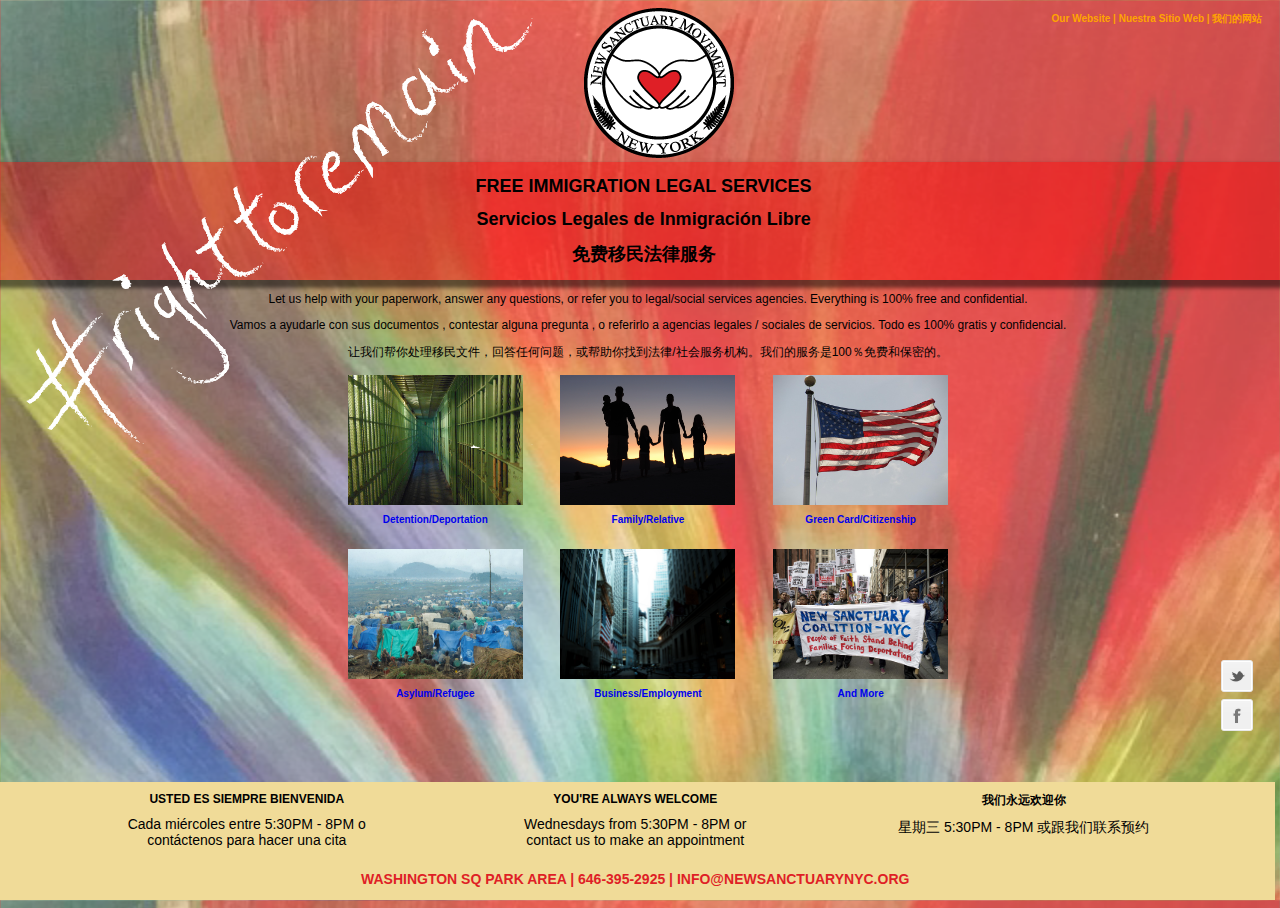
==== public/index.html @ 5d08ad5a "some fancy ruby shit" ====
<!DOCTYPE html>
<html lang="en" >
<head>
	<link rel="stylesheet" href="css/style.css">
	<meta charset="UTF-8">
	<title>New Sanctuary NYC | Free Immigration Assistance | Free Legal Help | Deportation Defense | Citizenship Assistance | Family Petitions | Immigration Lawyer </title>
</head>

<body>

<!--CONTENT AREA-->

    <div id="social">
      <a class="twit" href="https://twitter.com/newsanctuarynyc" title="Twitter" target=blank>Twitter</a>
      <a class="fbook" href="https://www.facebook.com/NewSanctuaryCoalitionNYC?fref=ts" title="Facebook" target=blank>Facebook</a>
    </div>

    <div class="righttoremain"><img src="images/righttoremain.png" alt="righttoremain"></div>

	<div class="middleify">

		<div class="weblink"><a href="http://www.newsanctuarynyc.org" target=blank> Our Website | Nuestra Sitio Web | 我们的网站</a></div>

		<div class="logo"><img src="images/logo.png" alt="logo"></div>

		<div class="bar">
			<h1>FREE IMMIGRATION LEGAL SERVICES</h1>
			<h1>Servicios Legales de Inmigración Libre</h1>
			<h1>免费移民法律服务</h1>
		</div>

		<p>Let us help with your paperwork, answer any questions, or refer you to legal/social services agencies. Everything is 100% free and confidential.</p>
		<p>Vamos a ayudarle con sus documentos , contestar alguna pregunta , o referirlo a agencias legales / sociales de servicios. Todo es 100% gratis y confidencial.</p>
		<p>让我们帮你处理移民文件，回答任何问题，或帮助你找到法律/社会服务机构。我们的服务是100％免费和保密的。</p>

		<table class="tablestyle">
			<tr>
				<td><a href="http://www.uscis.gov/tools/glossary/deportation" target=blank><img src="images/detention.jpg"><br>Detention/Deportation</a></td>
				<td><a href="http://www.uscis.gov/family" target=blank><img src="images/family.jpg"><br>Family/Relative</a></td>
				<td><a href="http://www.uscis.gov/green-card/green-card-processes-and-procedures/adjustment-status" target=blank><img src="images/flag.jpg"><br>Green Card/Citizenship</a></td>
			</tr>
			<tr>
				<td><a href="http://www.uscis.gov/humanitarian/refugees-asylum/asylum" target=blank><img src="images/refugee.jpg" target=blank><br>Asylum/Refugee</a></td>
				<td><a href="http://www.uscis.gov/news/public-releases-topic/business-immigration" target=blank><img src="images/business.jpg"><br>Business/Employment</a></td>
				<td><a href="http://www.uscis.gov/laws/immigration-and-nationality-act" target=blank><img src="images/more.jpg"><br>And More</a></td>
			</tr>
		</table>

	</div> <!--middleify-->

<!--FOOTER-->

	<footer>

		<div class="col-33 marginless">
			<h2>USTED ES SIEMPRE BIENVENIDA</h2>
			<p>Cada miércoles entre 5:30PM - 8PM o contáctenos para hacer una cita</p>
		</div>

		<div class="col-33">
			<h2>YOU'RE ALWAYS WELCOME</h2>
			<p>Wednesdays from 5:30PM - 8PM or contact us to make an appointment</p>
		</div>

		<div class="col-33">
			<h2>我们永远欢迎你</h2>
			<p>星期三 5:30PM - 8PM 或跟我们联系预约</p>
		</div>
		<h1>WASHINGTON SQ PARK AREA | 646-395-2925 | INFO@NEWSANCTUARYNYC.ORG</h1>
	</footer>

    <script src="http://cdnjs.cloudflare.com/ajax/libs/jquery/2.1.0/jquery.min.js"></script>
    <script src="js/app.js"></script>

</body>
</html>
---- public/css/style.css ----
/*LAYOUT*/

html {
	font-family: "Arial Black", Gadget, sans-serif;
	min-height: 100%;
	height: 100%;
}

body {
	min-height: 100%;
	height: 100%;
	width: 100%;
	overflow:hidden;
	background-image: url("../images/background.png");
	background-size: 100% 100%;
	font-family: Arial;
}

.middleify {
	position: relative;
	margin: auto;
	height: 80%;
}

h1 {
	font-family: "Arial Black", Gadget, sans-serif;
	font-size: 18px;
}

p {
	font-size: 12px;
	text-align: center;
}

div.bar {
	padding: 2px;
	background-color: rgba(255,0,0,0.4);
	width: 101%;
	/*background-color: #df1f26; /*NSC red*/
	margin-left: -1%;
	text-align: center;
	box-shadow: 0px 5px 4px 3px rgba(0, 0, 0, 0.5);
}

div.weblink {
	top: 0;
	float: right;
	padding-right: 2%;
}

div.weblink a {
	color: orange;
}

div.weblink a:hover {
	color: orange;
}

div.weblink a:visited {
	color: orange;
}

/*/////////////////TABLE/////////////////*/

table {
	margin-top: -10px;
	margin-left: auto;
    margin-right: auto;
	width: 50%;
	text-align: center;
}

td {
	padding: 10px;
	margin: 10px;
}

tr img {
	width: 175px;
	height: 130px;
}

/*/////////////////LOGO/////////////////*/

.logo {
    margin-left: auto;
    margin-right: auto;
    width: 10%
}

.righttoremain {
	position: absolute;
	left: 2%;
	top: 2%;
	background-image: url("../images/righttoremain.png");
	z-index: 20;
}

/*/////////////////FOOTER/////////////////*/

footer {
	position: fixed;
	text-align:center;
	height: 12%;
	/*background-color: #b0a6e3; /*lavender*/
	background-color: #f0db98; /*ochre*/
	width: 100%;
	margin-left: -1%;
	bottom: 0;
	padding-bottom: 10px;
}

footer h1 {
	font-size: 14px;
	color: #df1f26; /*NSC red*/
}

footer h2 {
	font-size: 12px;
	font-weight: bold;
}

.col-33 {
	width: 20%;
	max-width: 20%;
	margin-left: 10%;
	display: inline-block;
	vertical-align: top;
}

.col-33 p {
	font-size: 14px;
	margin-top: 0px;
}

.marginless {
	margin-left: 0;
}


/*/////////////////LINKS/////////////////*/

a {
	text-decoration: none;
	font-size: 10px;
	font-weight: bold;
}

a:hover {
	color: black;	
}

a:visited {
	color: black;
}

/*/////// SOCIAL ////////*/

#social {
  position: fixed;
  right: 20px;
  width: 40px;
  z-index: 2;
  bottom: 18%;
}

#social a {
  display: block;
  width: 40px;
  height: 40px;
  text-indent: 100%;
  white-space: nowrap;
  overflow: hidden;
}

a.fbook, a.twit, a.gplus {
  background: url(../images/social-icons.png) no-repeat;
}

a.fbook { background-position: 0 0; }
a.fbook:hover { background-position: -40px 0; }
a.fbook:active { background-position: -80px 0; }

a.twit { background-position: 0 -40px; }
a.twit:hover { background-position: -40px -40px; }
a.twit:active { background-position: -80px -40px; }


/*/////////////////RESPONSIVE/////////////////*/

/*@media only screen and (max-width: 900px ) {
	nav.navbar a {
		font-size: 0.8em;
	}
}
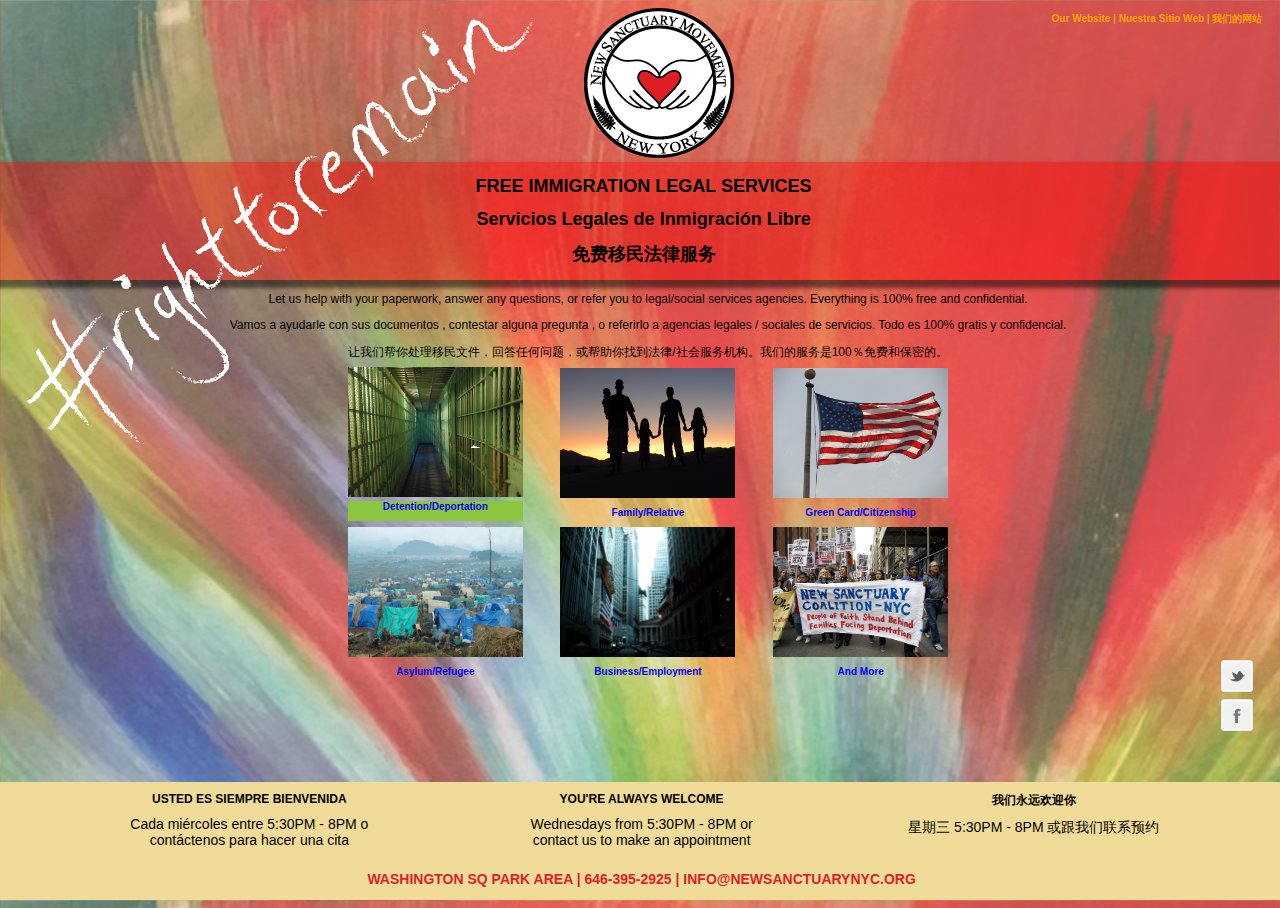
==== commit afb6683b: "BROKE SOMETHING DOING JS ANIMATION WTF!!" ====
--- a/public/index.html
+++ b/public/index.html
@@ -3,7 +3,7 @@
 <head>
 	<link rel="stylesheet" href="css/style.css">
 	<meta charset="UTF-8">
-	<title>New Sanctuary NYC | Free Immigration Assistance | Free Legal Help | Deportation Defense | Citizenship Assistance | Family Petitions | Immigration Lawyer </title>
+	<title>Free Immigration Assistance | Free Legal Help | Deportation Defense | Citizenship Assistance | Family Petitions | Immigration Lawyer </title>
 </head>
 
 <body>
@@ -35,7 +35,12 @@
 
 		<table class="tablestyle">
 			<tr>
-				<td><a href="http://www.uscis.gov/tools/glossary/deportation" target=blank><img src="images/detention.jpg"><br>Detention/Deportation</a></td>
+				<td>
+					<a href="http://www.uscis.gov/tools/glossary/deportation" target=blank>
+						<img src="images/detention.jpg">
+						<div class="animated container"><div class="animatedpanel">Detention/Deportation</div></div>
+					</a>
+				</td>
 				<td><a href="http://www.uscis.gov/family" target=blank><img src="images/family.jpg"><br>Family/Relative</a></td>
 				<td><a href="http://www.uscis.gov/green-card/green-card-processes-and-procedures/adjustment-status" target=blank><img src="images/flag.jpg"><br>Green Card/Citizenship</a></td>
 			</tr>
@@ -67,6 +72,7 @@
 			<p>星期三 5:30PM - 8PM 或跟我们联系预约</p>
 		</div>
 		<h1>WASHINGTON SQ PARK AREA | 646-395-2925 | INFO@NEWSANCTUARYNYC.ORG</h1>
+		
 	</footer>
 
     <script src="http://cdnjs.cloudflare.com/ajax/libs/jquery/2.1.0/jquery.min.js"></script>
--- a/public/css/style.css
+++ b/public/css/style.css
@@ -71,8 +71,8 @@
 }
 
 td {
-	padding: 10px;
-	margin: 10px;
+	padding: 2px;
+	margin: 2px;
 }
 
 tr img {
@@ -104,7 +104,7 @@
 	height: 12%;
 	/*background-color: #b0a6e3; /*lavender*/
 	background-color: #f0db98; /*ochre*/
-	width: 100%;
+	width: 101%;
 	margin-left: -1%;
 	bottom: 0;
 	padding-bottom: 10px;
@@ -185,6 +185,25 @@
 a.twit:hover { background-position: -40px -40px; }
 a.twit:active { background-position: -80px -40px; }
 
+/*/////////////////ANIMATED CONTAINERS/////////////////*/
+.animatedcontainer {
+	display: inline-block;
+}
+
+.animatedpanel {
+	position: relative; /*fixed is always in relation to browser window*/
+    background: #8CC63E;/*lightgreen*/
+    overflow: hidden;
+    width: 175px;
+    height: 20px;
+    margin: auto;
+}
+
+.animatedpanel:hover {
+   /* -webkit-animation: panelmation 5s; Chrome, Safari, Opera */
+   /* animation: panelmation 5s;*/
+    background: #006738;/*darkgreen*/
+}
 
 /*/////////////////RESPONSIVE/////////////////*/
 
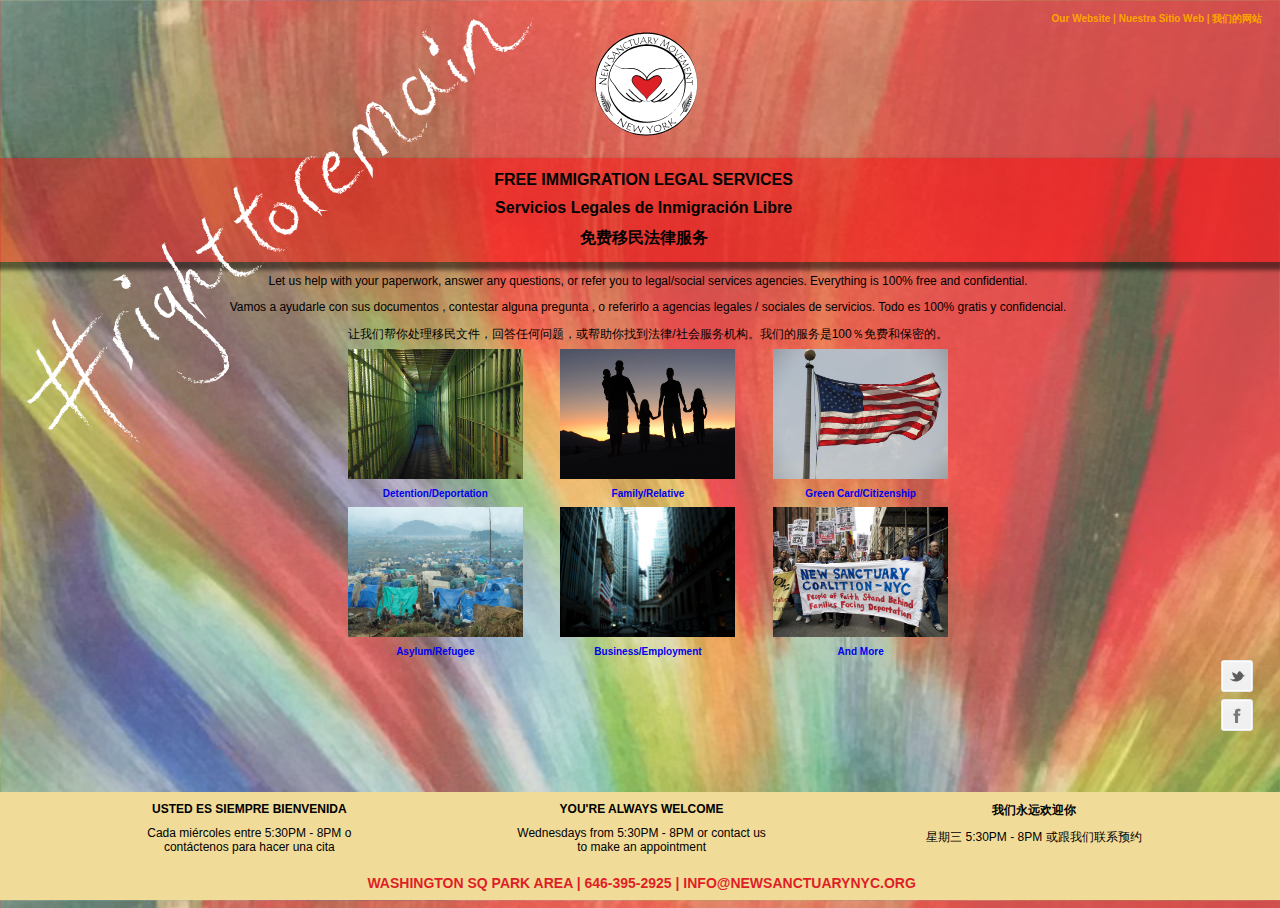
==== commit ce8d5cfa: "made responsive, tried some stuff with JS, didn't work out" ====
--- a/public/index.html
+++ b/public/index.html
@@ -9,7 +9,6 @@
 <body>
 
 <!--CONTENT AREA-->
-
     <div id="social">
       <a class="twit" href="https://twitter.com/newsanctuarynyc" title="Twitter" target=blank>Twitter</a>
       <a class="fbook" href="https://www.facebook.com/NewSanctuaryCoalitionNYC?fref=ts" title="Facebook" target=blank>Facebook</a>
@@ -21,7 +20,7 @@
 
 		<div class="weblink"><a href="http://www.newsanctuarynyc.org" target=blank> Our Website | Nuestra Sitio Web | 我们的网站</a></div>
 
-		<div class="logo"><img src="images/logo.png" alt="logo"></div>
+		<div class="logo"></div>
 
 		<div class="bar">
 			<h1>FREE IMMIGRATION LEGAL SERVICES</h1>
@@ -36,14 +35,13 @@
 		<table class="tablestyle">
 			<tr>
 				<td>
-					<a href="http://www.uscis.gov/tools/glossary/deportation" target=blank>
-						<img src="images/detention.jpg">
-						<div class="animated container"><div class="animatedpanel">Detention/Deportation</div></div>
+					<a href="http://www.uscis.gov/tools/glossary/deportation" target=blank><img src="images/detention.jpg"><br>Detention/Deportation
 					</a>
 				</td>
 				<td><a href="http://www.uscis.gov/family" target=blank><img src="images/family.jpg"><br>Family/Relative</a></td>
 				<td><a href="http://www.uscis.gov/green-card/green-card-processes-and-procedures/adjustment-status" target=blank><img src="images/flag.jpg"><br>Green Card/Citizenship</a></td>
 			</tr>
+
 			<tr>
 				<td><a href="http://www.uscis.gov/humanitarian/refugees-asylum/asylum" target=blank><img src="images/refugee.jpg" target=blank><br>Asylum/Refugee</a></td>
 				<td><a href="http://www.uscis.gov/news/public-releases-topic/business-immigration" target=blank><img src="images/business.jpg"><br>Business/Employment</a></td>
@@ -72,11 +70,13 @@
 			<p>星期三 5:30PM - 8PM 或跟我们联系预约</p>
 		</div>
 		<h1>WASHINGTON SQ PARK AREA | 646-395-2925 | INFO@NEWSANCTUARYNYC.ORG</h1>
-		
+
 	</footer>
 
     <script src="http://cdnjs.cloudflare.com/ajax/libs/jquery/2.1.0/jquery.min.js"></script>
     <script src="js/app.js"></script>
+	<script src="https://code.jquery.com/jquery-2.1.1.min.js"></script>
+	<script src="js/carousel.js"></script>
 
 </body>
 </html>--- a/public/css/style.css
+++ b/public/css/style.css
@@ -24,7 +24,7 @@
 
 h1 {
 	font-family: "Arial Black", Gadget, sans-serif;
-	font-size: 18px;
+	font-size: 16px;
 }
 
 p {
@@ -36,7 +36,6 @@
 	padding: 2px;
 	background-color: rgba(255,0,0,0.4);
 	width: 101%;
-	/*background-color: #df1f26; /*NSC red*/
 	margin-left: -1%;
 	text-align: center;
 	box-shadow: 0px 5px 4px 3px rgba(0, 0, 0, 0.5);
@@ -60,39 +59,24 @@
 	color: orange;
 }
 
-/*/////////////////TABLE/////////////////*/
-
-table {
-	margin-top: -10px;
-	margin-left: auto;
-    margin-right: auto;
-	width: 50%;
-	text-align: center;
-}
-
-td {
-	padding: 2px;
-	margin: 2px;
-}
-
-tr img {
-	width: 175px;
-	height: 130px;
-}
-
 /*/////////////////LOGO/////////////////*/
 
 .logo {
     margin-left: auto;
     margin-right: auto;
-    width: 10%
+    height: 150px;
+    background-size: 150px;
+    background-image: url("../images/logo.svg");
+    background-position: center;
+    background-repeat: no-repeat;
 }
 
 .righttoremain {
 	position: absolute;
 	left: 2%;
 	top: 2%;
-	background-image: url("../images/righttoremain.png");
+	/*background-image: url("../images/righttoremain.png");
+	background-repeat: no-repeat;*/
 	z-index: 20;
 }
 
@@ -107,7 +91,6 @@
 	width: 101%;
 	margin-left: -1%;
 	bottom: 0;
-	padding-bottom: 10px;
 }
 
 footer h1 {
@@ -129,14 +112,13 @@
 }
 
 .col-33 p {
-	font-size: 14px;
+	font-size: 12px;
 	margin-top: 0px;
 }
 
 .marginless {
 	margin-left: 0;
 }
-
 
 /*/////////////////LINKS/////////////////*/
 
@@ -185,30 +167,154 @@
 a.twit:hover { background-position: -40px -40px; }
 a.twit:active { background-position: -80px -40px; }
 
-/*/////////////////ANIMATED CONTAINERS/////////////////*/
-.animatedcontainer {
-	display: inline-block;
-}
-
-.animatedpanel {
-	position: relative; /*fixed is always in relation to browser window*/
-    background: #8CC63E;/*lightgreen*/
-    overflow: hidden;
-    width: 175px;
-    height: 20px;
-    margin: auto;
-}
-
-.animatedpanel:hover {
-   /* -webkit-animation: panelmation 5s; Chrome, Safari, Opera */
-   /* animation: panelmation 5s;*/
-    background: #006738;/*darkgreen*/
+/*/////////////////TABLE/////////////////*/
+
+table {
+	margin-top: -10px;
+	margin-left: auto;
+    margin-right: auto;
+	width: 50%;
+	text-align: center;
+}
+
+td {
+	padding: 2px;
+	margin: 2px;
+}
+
+tr img {
+	width: 175px;
+	height: 130px;
 }
 
 /*/////////////////RESPONSIVE/////////////////*/
 
-/*@media only screen and (max-width: 900px ) {
-	nav.navbar a {
-		font-size: 0.8em;
+@media only screen and (max-height: 680px ) {
+
+	tr img {
+		height: 50px;
+		width: auto;
+	}
+
+	.righttoremain {
+		position: absolute;
+		left: 2%;
+		top: 2%;
+		z-index: 20;
+	}
+
+	.righttoremain img{
+		width: 75%;
+	}
+
+	footer h1 {
+		position: relative;
+		font-size: 10px;
+		color: #df1f26; /*NSC red*/
+		bottom: 10px;
+	}
+
+	footer h2 {
+		font-size: 9px;
+		font-weight: bold;
+	}
+
+	.col-33 p {
+		font-size: 8px;
+		margin-top: 0px;
+	}
+
+	a {
+		text-decoration: none;
+		font-size: 6px;
+		font-weight: bold;
+	}
+
+	a:hover {
+		color: black;	
+	}
+
+	a:visited {
+		color: black;
+	}
+
+	p {
+		font-size: 9px;
+	}
+
+}
+
+@media only screen and (max-width: 500px ) {
+	footer {
+		position: fixed;
+		text-align:center;
+		height: 12%;
+		/*background-color: #b0a6e3; /*lavender*/
+		background-color: #f0db98; /*ochre*/
+		width: 101%;
+		margin-left: -1%;
+	}
+
+	.middleify {
+		overflow-y: scroll;
+		overflow-x: hidden;
+	}
+
+	tr img {
+		height: 75px;
+		width: auto;
+	}
+
+	.righttoremain {
+		position: absolute;
+		left: 2%;
+		top: 2%;
+		z-index: 20;
+	}
+
+	.righttoremain img{
+		width: 50%;
+	}
+
+	footer h1 {
+		position: relative;
+		font-size: 8px;
+		color: #df1f26; /*NSC red*/
+	}
+
+	footer h2 {
+		font-size: 7px;
+		font-weight: bold;
+	}
+
+	.col-33 p {
+		font-size: 6px;
+		margin-top: 0px;
+	}
+
+	a {
+		text-decoration: none;
+		font-size: 6px;
+		font-weight: bold;
+	}
+
+	a:hover {
+		color: black;	
+	}
+
+	a:visited {
+		color: black;
+	}
+
+	p {
+		font-size: 9px;
+	}
+
+	#social {
+	  position: fixed;
+	  right: 20px;
+	  width: 40px;
+	  z-index: 2;
+	  top: 10%;
 	}
 }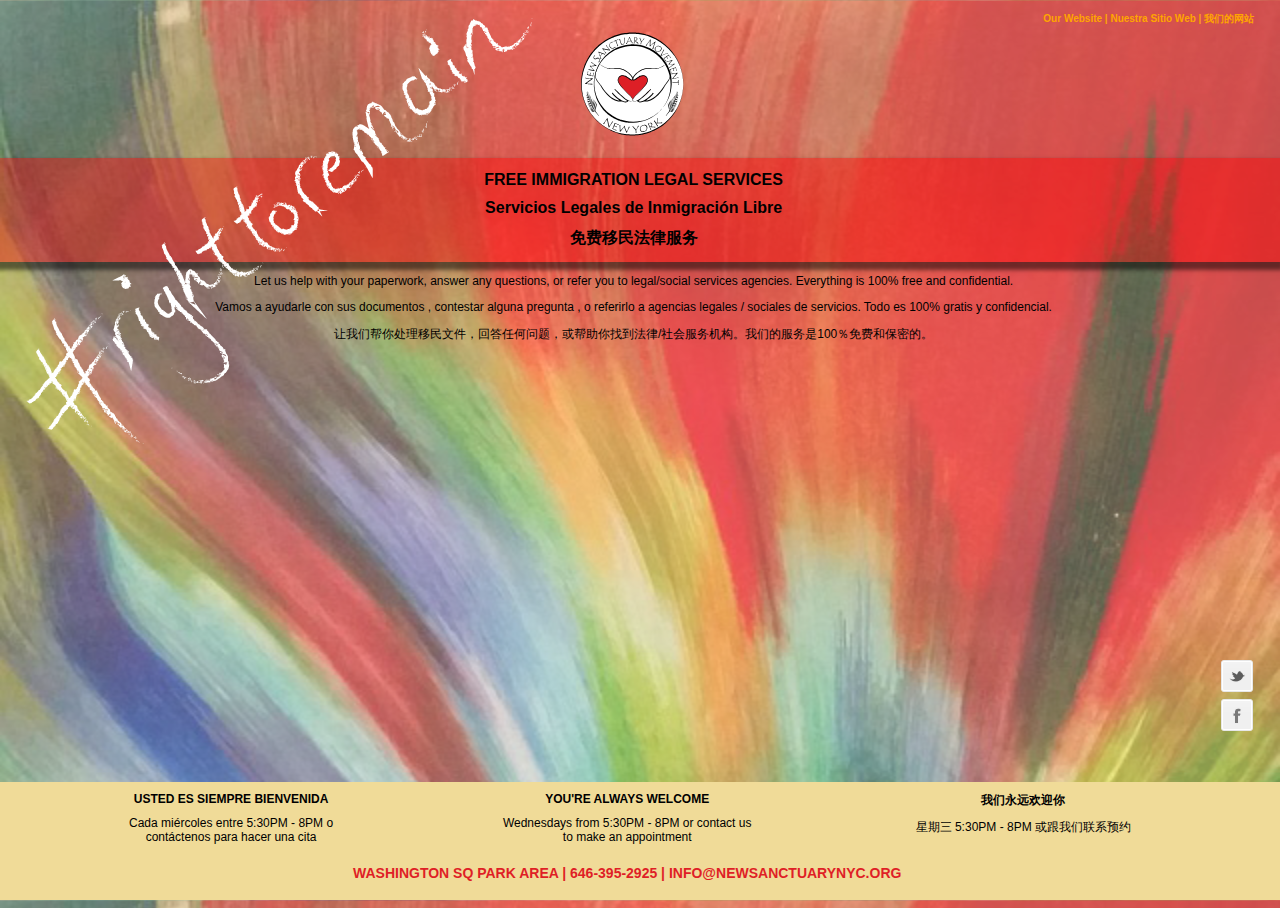
==== commit b7d43e43: "removed awk table" ====
--- a/public/index.html
+++ b/public/index.html
@@ -32,6 +32,7 @@
 		<p>Vamos a ayudarle con sus documentos , contestar alguna pregunta , o referirlo a agencias legales / sociales de servicios. Todo es 100% gratis y confidencial.</p>
 		<p>让我们帮你处理移民文件，回答任何问题，或帮助你找到法律/社会服务机构。我们的服务是100％免费和保密的。</p>
 
+		<!--
 		<table class="tablestyle">
 			<tr>
 				<td>
@@ -48,6 +49,7 @@
 				<td><a href="http://www.uscis.gov/laws/immigration-and-nationality-act" target=blank><img src="images/more.jpg"><br>And More</a></td>
 			</tr>
 		</table>
+		-->
 
 	</div> <!--middleify-->
 
--- a/public/css/style.css
+++ b/public/css/style.css
@@ -9,17 +9,19 @@
 body {
 	min-height: 100%;
 	height: 100%;
-	width: 100%;
+	width: 101%;
 	overflow:hidden;
 	background-image: url("../images/background.png");
 	background-size: 100% 100%;
 	font-family: Arial;
+	margin-left: -1%;
 }
 
 .middleify {
 	position: relative;
 	margin: auto;
 	height: 80%;
+	overflow: hidden;
 }
 
 h1 {
@@ -33,10 +35,9 @@
 }
 
 div.bar {
+	position: relative;
 	padding: 2px;
 	background-color: rgba(255,0,0,0.4);
-	width: 101%;
-	margin-left: -1%;
 	text-align: center;
 	box-shadow: 0px 5px 4px 3px rgba(0, 0, 0, 0.5);
 }
@@ -88,9 +89,10 @@
 	height: 12%;
 	/*background-color: #b0a6e3; /*lavender*/
 	background-color: #f0db98; /*ochre*/
-	width: 101%;
+	width: 102%;
 	margin-left: -1%;
 	bottom: 0;
+	padding-bottom: 10px;
 }
 
 footer h1 {
@@ -126,6 +128,7 @@
 	text-decoration: none;
 	font-size: 10px;
 	font-weight: bold;
+	color: black;
 }
 
 a:hover {
@@ -244,15 +247,10 @@
 
 }
 
+
 @media only screen and (max-width: 500px ) {
 	footer {
-		position: fixed;
-		text-align:center;
 		height: 12%;
-		/*background-color: #b0a6e3; /*lavender*/
-		background-color: #f0db98; /*ochre*/
-		width: 101%;
-		margin-left: -1%;
 	}
 
 	.middleify {
@@ -266,55 +264,81 @@
 	}
 
 	.righttoremain {
-		position: absolute;
-		left: 2%;
-		top: 2%;
-		z-index: 20;
-	}
-
-	.righttoremain img{
-		width: 50%;
+		display: none;
 	}
 
 	footer h1 {
-		position: relative;
-		font-size: 8px;
-		color: #df1f26; /*NSC red*/
+		font-size: 14px;
 	}
 
 	footer h2 {
+		font-size: 10px;
+	}
+
+	.col-33 p {
+		font-size: 10px;
+	}
+
+	a {
+		font-size: 10px;
+	}
+
+	p {
+		font-size: 10px;
+	}
+
+	#social {
+	  top: 30px;
+	}
+
+}
+
+@media only screen and (max-width: 350px ) {
+/*for mobile responsiveness*/
+	footer {
+		height: 12%;
+	}
+
+	.middleify {
+		overflow-y: scroll;
+		overflow-x: hidden;
+	}
+
+/*IMPORTANT table changes*/
+
+	tr img {
+		height: 150px;
+		width: auto;
+	}
+
+/*END IMPORTANT table changes*/
+
+	.righttoremain {
+		display: none;
+	}
+
+	footer h1 {
+		font-size: 10px;
+	}
+
+	footer h2 {
+		font-size: 9px;
+	}
+
+	.col-33 p {
 		font-size: 7px;
-		font-weight: bold;
-	}
-
-	.col-33 p {
-		font-size: 6px;
-		margin-top: 0px;
 	}
 
 	a {
-		text-decoration: none;
-		font-size: 6px;
-		font-weight: bold;
-	}
-
-	a:hover {
-		color: black;	
-	}
-
-	a:visited {
-		color: black;
+		font-size: 7px;
 	}
 
 	p {
-		font-size: 9px;
+		font-size: 7px;
 	}
 
 	#social {
-	  position: fixed;
-	  right: 20px;
-	  width: 40px;
-	  z-index: 2;
-	  top: 10%;
-	}
+	  top: 30px;
+	}
+
 }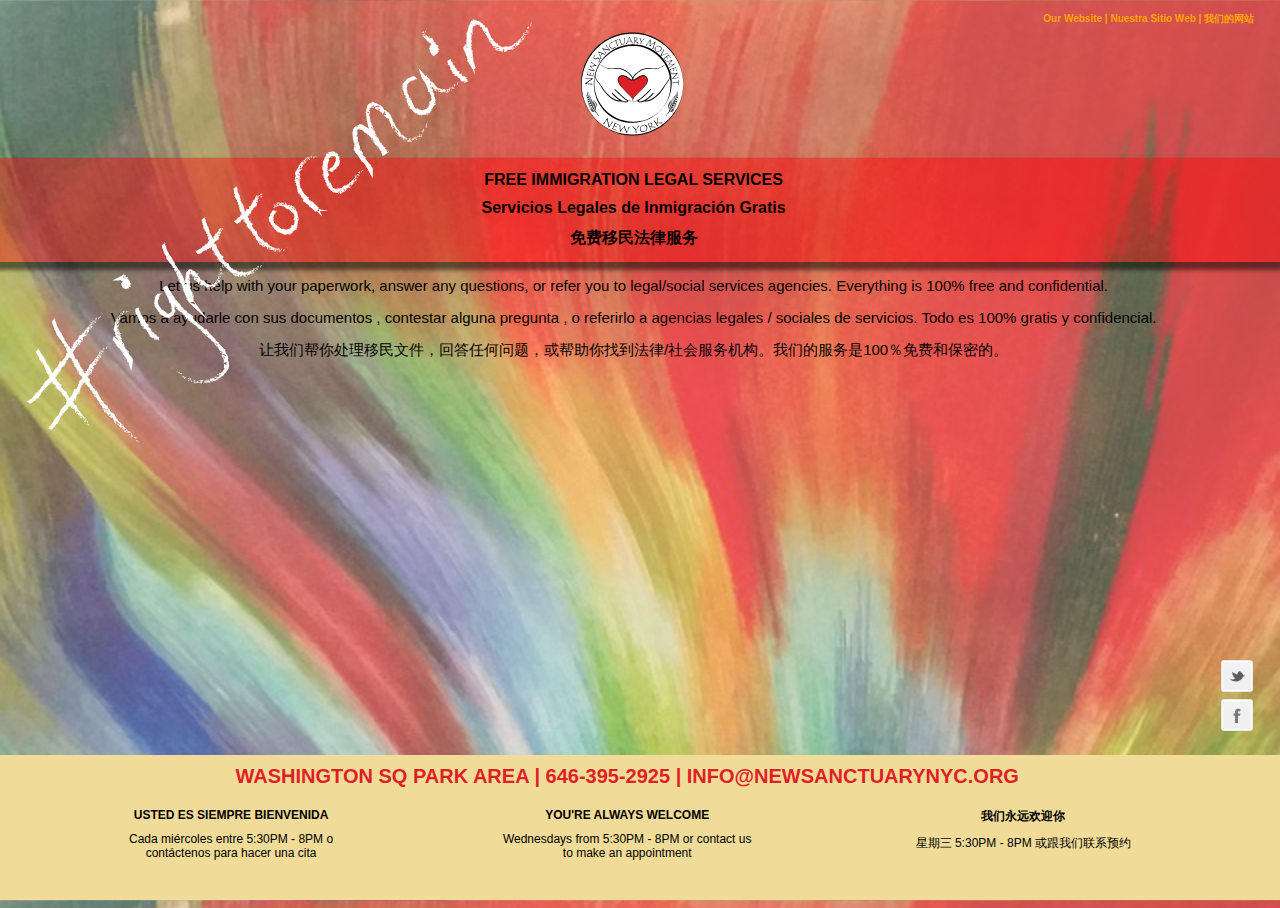
==== commit 8db17391: "font changes" ====
--- a/public/index.html
+++ b/public/index.html
@@ -24,7 +24,7 @@
 
 		<div class="bar">
 			<h1>FREE IMMIGRATION LEGAL SERVICES</h1>
-			<h1>Servicios Legales de Inmigración Libre</h1>
+			<h1>Servicios Legales de Inmigración Gratis</h1>
 			<h1>免费移民法律服务</h1>
 		</div>
 
@@ -57,6 +57,8 @@
 
 	<footer>
 
+		<h1>WASHINGTON SQ PARK AREA | 646-395-2925 | INFO@NEWSANCTUARYNYC.ORG</h1>
+		
 		<div class="col-33 marginless">
 			<h2>USTED ES SIEMPRE BIENVENIDA</h2>
 			<p>Cada miércoles entre 5:30PM - 8PM o contáctenos para hacer una cita</p>
@@ -71,7 +73,6 @@
 			<h2>我们永远欢迎你</h2>
 			<p>星期三 5:30PM - 8PM 或跟我们联系预约</p>
 		</div>
-		<h1>WASHINGTON SQ PARK AREA | 646-395-2925 | INFO@NEWSANCTUARYNYC.ORG</h1>
 
 	</footer>
 
--- a/public/css/style.css
+++ b/public/css/style.css
@@ -30,7 +30,7 @@
 }
 
 p {
-	font-size: 12px;
+	font-size: 15px;
 	text-align: center;
 }
 
@@ -86,7 +86,7 @@
 footer {
 	position: fixed;
 	text-align:center;
-	height: 12%;
+	height: 15%;
 	/*background-color: #b0a6e3; /*lavender*/
 	background-color: #f0db98; /*ochre*/
 	width: 102%;
@@ -96,8 +96,10 @@
 }
 
 footer h1 {
-	font-size: 14px;
+	font-size: 20px;
 	color: #df1f26; /*NSC red*/
+	margin: 5px;
+	padding: 5px;
 }
 
 footer h2 {
@@ -212,7 +214,7 @@
 
 	footer h1 {
 		position: relative;
-		font-size: 10px;
+		font-size: 14px;
 		color: #df1f26; /*NSC red*/
 		bottom: 10px;
 	}
@@ -318,7 +320,7 @@
 	}
 
 	footer h1 {
-		font-size: 10px;
+		font-size: 12px;
 	}
 
 	footer h2 {
